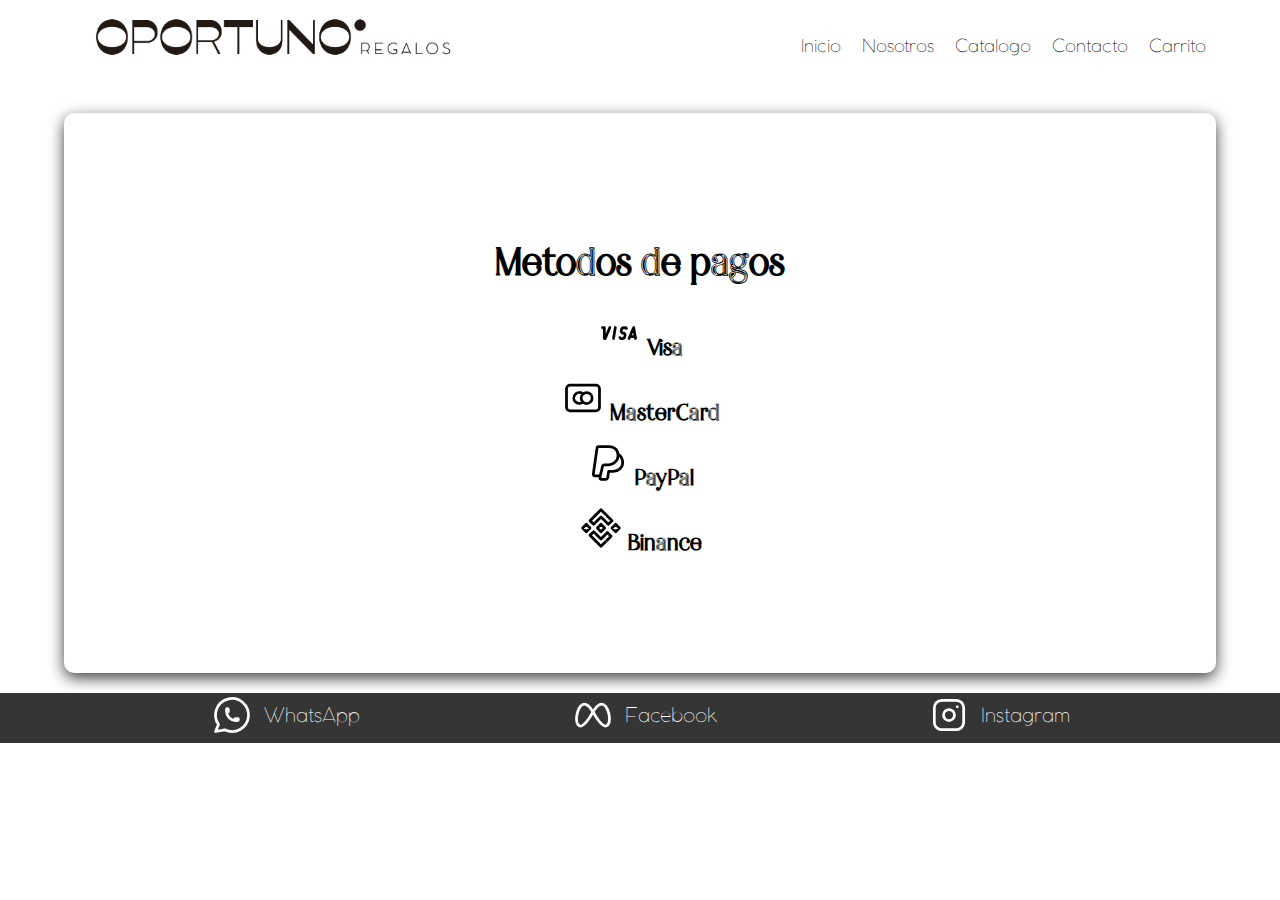
==== pages/carrito.html @ 271d050b "primer commit" ====
<!DOCTYPE html>
<html lang="es">
<head>
    <meta charset="UTF-8">
    <meta name="viewport" content="width=device-width, initial-scale=1.0">
    <link rel="preconnect" href="https://fonts.googleapis.com">
<link rel="preconnect" href="https://fonts.gstatic.com" crossorigin>
<link href="https://fonts.googleapis.com/css2?family=Open+Sans&family=PT+Sans:ital,wght@0,700;1,400&family=Staatliches&display=swap" rel="stylesheet">
    <link rel="stylesheet" href="../css/style.css">
    <title>Carrito</title>
</head>
<body>
    
    <header class="header">

        <div class="contenedor">
            <div class="barra">
                <a class="logo" href="../index.html">
                    <img src="../img/logo-png.png" alt="">
                </a>

                <nav class="navegacion">
                    <a href="../index.html" class="navegacion__enlace">Inicio</a>
                    <a href="../pages/nosotros.html" class="navegacion__enlace">Nosotros</a>
                    <a href="../pages/catalogo.html" class="navegacion__enlace">Catalogo</a>
                    <a href="../pages/contacto.html" class="navegacion__enlace">Contacto</a>
                    <a href="../pages/carrito.html" class="navegacion__enlace">Carrito</a>
                </nav>
            </div>
        </div>

    </header>

    <main class="contenedor sombra">

        <div class="centrar-texto pagos">
            <h1>Metodos de pagos</h1>

            <h4>
                <svg xmlns="http://www.w3.org/2000/svg" class="icon icon-tabler icon-tabler-brand-visa" width="44" height="44" viewBox="0 0 24 24" stroke-width="1.5" stroke="#000000" fill="none" stroke-linecap="round" stroke-linejoin="round">
                    <path stroke="none" d="M0 0h24v24H0z" fill="none"/>
                    <path d="M21 15l-1 -6l-2.5 6" />
                    <path d="M9 15l1 -6" />
                    <path d="M3 9h1v6h.5l2.5 -6" />
                    <path d="M16 9.5a.5 .5 0 0 0 -.5 -.5h-.75c-.721 0 -1.337 .521 -1.455 1.233l-.09 .534a1.059 1.059 0 0 0 1.045 1.233a1.059 1.059 0 0 1 1.045 1.233l-.09 .534a1.476 1.476 0 0 1 -1.455 1.233h-.75a.5 .5 0 0 1 -.5 -.5" />
                    <path d="M18 14h2.7" />
                  </svg>
                Visa</h4>
            <h4>
                <svg xmlns="http://www.w3.org/2000/svg" class="icon icon-tabler icon-tabler-brand-mastercard" width="44" height="44" viewBox="0 0 24 24" stroke-width="1.5" stroke="#000000" fill="none" stroke-linecap="round" stroke-linejoin="round">
                    <path stroke="none" d="M0 0h24v24H0z" fill="none"/>
                    <path d="M14 12m-3 0a3 3 0 1 0 6 0a3 3 0 1 0 -6 0" />
                    <path d="M12 9.765a3 3 0 1 0 0 4.47" />
                    <path d="M3 5m0 2a2 2 0 0 1 2 -2h14a2 2 0 0 1 2 2v10a2 2 0 0 1 -2 2h-14a2 2 0 0 1 -2 -2z" />
                  </svg>
                MasterCard</h4>
            <h4>
                <svg xmlns="http://www.w3.org/2000/svg" class="icon icon-tabler icon-tabler-brand-paypal" width="44" height="44" viewBox="0 0 24 24" stroke-width="1.5" stroke="#000000" fill="none" stroke-linecap="round" stroke-linejoin="round">
                    <path stroke="none" d="M0 0h24v24H0z" fill="none"/>
                    <path d="M10 13l2.5 0c2.5 0 5 -2.5 5 -5c0 -3 -1.9 -5 -5 -5h-5.5c-.5 0 -1 .5 -1 1l-2 14c0 .5 .5 1 1 1h2.8l1.2 -5c.1 -.6 .4 -1 1 -1zm7.5 -5.8c1.7 1 2.5 2.8 2.5 4.8c0 2.5 -2.5 4.5 -5 4.5h-2.6l-.6 3.6a1 1 0 0 1 -1 .8l-2.7 0a.5 .5 0 0 1 -.5 -.6l.2 -1.4" />
                  </svg>
                PayPal</h4>
            <h4>
                <svg xmlns="http://www.w3.org/2000/svg" class="icon icon-tabler icon-tabler-brand-binance" width="44" height="44" viewBox="0 0 24 24" stroke-width="1.5" stroke="#000000" fill="none" stroke-linecap="round" stroke-linejoin="round">
                    <path stroke="none" d="M0 0h24v24H0z" fill="none"/>
                    <path d="M6 8l2 2l4 -4l4 4l2 -2l-6 -6z" />
                    <path d="M6 16l2 -2l4 4l3.5 -3.5l2 2l-5.5 5.5z" />
                    <path d="M20 10l2 2l-2 2l-2 -2z" />
                    <path d="M4 10l2 2l-2 2l-2 -2z" />
                    <path d="M12 10l2 2l-2 2l-2 -2z" />
                  </svg>
                Binance</h4>
        </div>
        
    </main>

    <footer class="footer">
        <div class="footer__barra">
            <a class="footer__enlace" href="">
                <svg xmlns="http://www.w3.org/2000/svg" class="icon icon-tabler icon-tabler-brand-whatsapp" width="44" height="44" viewBox="0 0 24 24" stroke-width="1.5" stroke="#ffffff" fill="none" stroke-linecap="round" stroke-linejoin="round">
                    <path stroke="none" d="M0 0h24v24H0z" fill="none"/>
                    <path d="M3 21l1.65 -3.8a9 9 0 1 1 3.4 2.9l-5.05 .9" />
                    <path d="M9 10a.5 .5 0 0 0 1 0v-1a.5 .5 0 0 0 -1 0v1a5 5 0 0 0 5 5h1a.5 .5 0 0 0 0 -1h-1a.5 .5 0 0 0 0 1" />
                  </svg>
                WhatsApp</a>
            
            <a class="footer__enlace" href="">
                <svg xmlns="http://www.w3.org/2000/svg" class="icon icon-tabler icon-tabler-brand-meta" width="44" height="44" viewBox="0 0 24 24" stroke-width="1.5" stroke="#ffffff" fill="none" stroke-linecap="round" stroke-linejoin="round">
                    <path stroke="none" d="M0 0h24v24H0z" fill="none"/>
                    <path d="M12 10.174c1.766 -2.784 3.315 -4.174 4.648 -4.174c2 0 3.263 2.213 4 5.217c.704 2.869 .5 6.783 -2 6.783c-1.114 0 -2.648 -1.565 -4.148 -3.652a27.627 27.627 0 0 1 -2.5 -4.174z" />
                    <path d="M12 10.174c-1.766 -2.784 -3.315 -4.174 -4.648 -4.174c-2 0 -3.263 2.213 -4 5.217c-.704 2.869 -.5 6.783 2 6.783c1.114 0 2.648 -1.565 4.148 -3.652c1 -1.391 1.833 -2.783 2.5 -4.174z" />
                  </svg>
                Facebook</a>
            
            
            <a class="footer__enlace" href="">
                <svg xmlns="http://www.w3.org/2000/svg" class="icon icon-tabler icon-tabler-brand-instagram" width="44" height="44" viewBox="0 0 24 24" stroke-width="1.5" stroke="#ffffff" fill="none" stroke-linecap="round" stroke-linejoin="round">
                    <path stroke="none" d="M0 0h24v24H0z" fill="none"/>
                    <path d="M4 4m0 4a4 4 0 0 1 4 -4h8a4 4 0 0 1 4 4v8a4 4 0 0 1 -4 4h-8a4 4 0 0 1 -4 -4z" />
                    <path d="M12 12m-3 0a3 3 0 1 0 6 0a3 3 0 1 0 -6 0" />
                    <path d="M16.5 7.5l0 .01" />
                  </svg>
                Instagram</a>

        </div>
    </footer>
</body>
</html>
---- css/style.css ----
@font-face {
  font-family: "braga";
  src: url(../font/Braga.otf);
}
@font-face {
  font-family: "cocomat";
  src: url(../font/Cocomat\ Ultralight-trial.ttf);
}
/** Variables **/
* {
  margin: 0;
  padding: 0;
  box-sizing: border-box;
  font-size: 62.5%; /* 1 rem = 10px */
}

body {
  font-family: "cocomat", sans-serif;
  font-size: 1.6rem;
  line-height: 2;
  background-color: #ffffff;
}

/* Globales */
.contenedor {
  max-width: 120rem;
  width: 90%;
  margin: 0 auto;
}

a {
  text-decoration: none;
  font-size: 3rem;
}

h1, h2, h3, h4 {
  font-family: "braga", sans-serif;
}

h1 {
  font-size: 4.8rem;
}

h2 {
  font-size: 4rem;
}

h3 {
  font-size: 3.2rem;
}

h4 {
  font-size: 2.8rem;
}

p {
  font-size: 1.5rem;
}

img {
  max-width: 100%;
}

/* Utilidades */
.no-margin {
  margin: 0;
}

.no-padding {
  padding: 0;
}

.centrar-texto {
  text-align: center;
}

.sombra {
  -webkit-box-shadow: 0px 5px 15px 0px rgba(0, 0, 0, 0.75);
  -moz-box-shadow: 0px 5px 15px 0px rgba(0, 0, 0, 0.75);
  box-shadow: 0px 5px 15px 0px rgba(0, 0, 0, 0.75);
  background-color: #ffffff;
  padding: 0.5rem;
  border-radius: 1rem;
  margin: 2rem auto;
}

/* Header */
.barra {
  display: flex;
  flex-direction: column;
  align-items: center;
}

@media (min-width: 992px) {
  .barra {
    display: flex;
    flex-direction: row;
    justify-content: space-between;
    align-items: center;
  }
}
.navegacion__enlace {
  font-size: 1.8rem;
  color: #000000;
  padding: 1rem;
}

.logo {
  width: 400px;
}

/** Footer **/
.footer {
  background-color: #343534;
  height: 5rem;
  margin-top: 2rem;
}
.footer__barra {
  display: flex;
  justify-content: space-evenly;
  align-items: center;
}
.footer__enlace {
  color: #ffffff;
  font-size: 2rem;
  display: flex;
  flex-direction: row;
  align-items: center;
  text-align: center;
  gap: 1rem;
}

.bg__portada {
  background-image: url(../img/DSC_0061\(1\).jpg);
  height: 60vh;
  background-position: center center;
  background-repeat: no-repeat;
  background-size: cover;
}

/** Formulario **/
.formulario {
  margin-bottom: 2rem;
}
.formulario__img {
  height: 600px;
  width: 500px;
  border-radius: 5px;
}

form {
  width: 500px;
  margin: 0 auto;
  padding: 20px;
  border: 1px solid #ccc;
  border-radius: 5px;
}

label {
  font-size: 3rem;
}

label,
input,
textarea {
  display: block;
  margin-bottom: 10px;
}

input[type=text],
input[type=email],
input[type=number],
textarea {
  text-align: center;
  width: 100%;
  padding: 10px;
  font-size: 16px;
  border: 1px solid #ccc;
  border-radius: 5px;
}

input[type=submit] {
  background-color: #4caf50;
  color: white;
  border: none;
  padding: 15px 20px;
  font-size: 18px;
  border-radius: 5px;
  cursor: pointer;
}

input[type=submit]:hover {
  background-color: #45a049;
}

@media (min-width: 992px) {
  .formulario {
    display: flex;
  }
}
/** Pagos **/
.pagos {
  display: flex;
  flex-direction: column;
  align-items: center;
  justify-content: center;
  height: 550px;
}

/** Producto **/
.producto {
  background-color: #D6CBB8;
  padding: 1rem;
  border-radius: 10px;
  margin: 1rem 1rem 1rem 1rem;
}

.producto__nombre {
  font-size: 4rem;
}

.producto__precio {
  font-size: 2.8rem;
  color: #7A5145;
}

.producto__nombre,
.producto__precio {
  font-family: "braga", sans-serif;
  text-align: center;
  margin: 1rem 0;
  line-height: 1.2;
}

/** Graficos **/
.grafico {
  min-height: 30rem;
  background-repeat: no-repeat;
  background-size: cover;
  grid-column: 1/3;
  margin: 1rem 1rem 1rem 1rem;
}

.grafico--caja {
  background-image: url(../img/DSC_0061\(1\).jpg);
  grid-row: 2/3;
  border-radius: 10px;
}

.grafico--portada {
  background-image: url(../img/portada.jpg);
  grid-row: 8/9;
  border-radius: 10px;
}

@media (min-width: 768px) {
  .grafico--portada {
    grid-row: 5/6;
    grid-column: 2/4;
    border-radius: 10px;
  }
}
/** Section **/
@media (min-width: 768px) {
  .grid {
    display: grid;
    grid-template-columns: repeat(3, 1fr);
    gap: 1rem;
  }
  .uno {
    grid-column: 1/4;
  }
}
.personalizacion {
  color: #ffffff;
  background-color: #343534;
  margin-top: 3rem;
  padding: 8rem;
}

.destacados {
  margin-top: 2rem;
  padding: 2rem;
}

/*# sourceMappingURL=style.css.map */
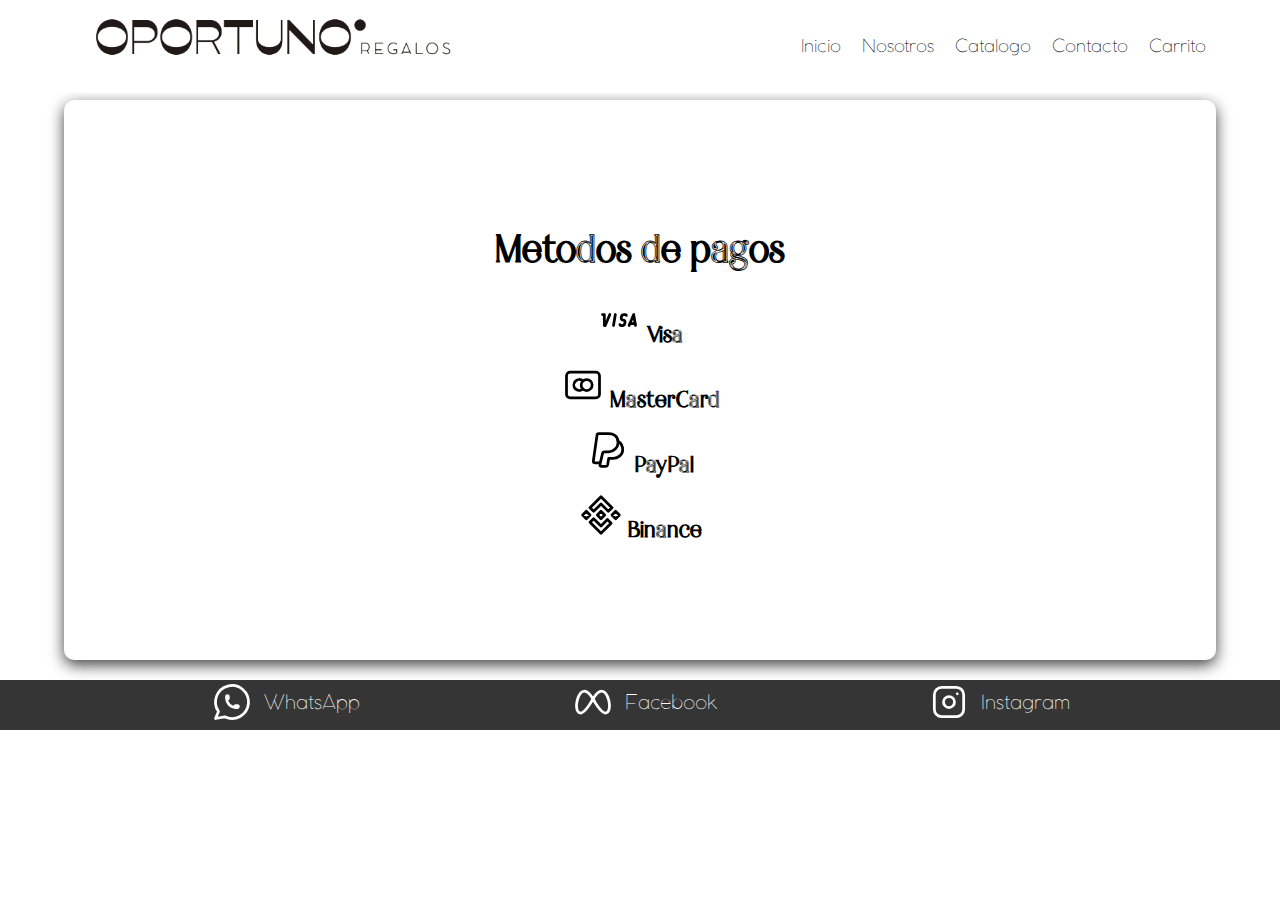
==== commit 60b4fdee: "Actualizacion del proyecto" ====
--- a/pages/carrito.html
+++ b/pages/carrito.html
@@ -1,16 +1,22 @@
 <!DOCTYPE html>
 <html lang="es">
+
 <head>
     <meta charset="UTF-8">
     <meta name="viewport" content="width=device-width, initial-scale=1.0">
     <link rel="preconnect" href="https://fonts.googleapis.com">
-<link rel="preconnect" href="https://fonts.gstatic.com" crossorigin>
-<link href="https://fonts.googleapis.com/css2?family=Open+Sans&family=PT+Sans:ital,wght@0,700;1,400&family=Staatliches&display=swap" rel="stylesheet">
+    <link rel="preconnect" href="https://fonts.gstatic.com" crossorigin>
+    <link
+        href="https://fonts.googleapis.com/css2?family=Open+Sans&family=PT+Sans:ital,wght@0,700;1,400&family=Staatliches&display=swap"
+        rel="stylesheet">
     <link rel="stylesheet" href="../css/style.css">
     <title>Carrito</title>
+    <link rel="icon" href="../img/favicon.ico" type="image/x-icon">
+    <link rel="shortcut icon" href="../img/favicon.ico" type="image/x-icon">
 </head>
+
 <body>
-    
+
     <header class="header">
 
         <div class="contenedor">
@@ -31,78 +37,104 @@
 
     </header>
 
-    <main class="contenedor sombra">
+    <main>
 
+        <div class="contenedor sombra">
         <div class="centrar-texto pagos">
             <h1>Metodos de pagos</h1>
 
             <h4>
-                <svg xmlns="http://www.w3.org/2000/svg" class="icon icon-tabler icon-tabler-brand-visa" width="44" height="44" viewBox="0 0 24 24" stroke-width="1.5" stroke="#000000" fill="none" stroke-linecap="round" stroke-linejoin="round">
-                    <path stroke="none" d="M0 0h24v24H0z" fill="none"/>
+                <svg xmlns="http://www.w3.org/2000/svg" class="icon icon-tabler icon-tabler-brand-visa" width="44"
+                    height="44" viewBox="0 0 24 24" stroke-width="1.5" stroke="#000000" fill="none"
+                    stroke-linecap="round" stroke-linejoin="round">
+                    <path stroke="none" d="M0 0h24v24H0z" fill="none" />
                     <path d="M21 15l-1 -6l-2.5 6" />
                     <path d="M9 15l1 -6" />
                     <path d="M3 9h1v6h.5l2.5 -6" />
-                    <path d="M16 9.5a.5 .5 0 0 0 -.5 -.5h-.75c-.721 0 -1.337 .521 -1.455 1.233l-.09 .534a1.059 1.059 0 0 0 1.045 1.233a1.059 1.059 0 0 1 1.045 1.233l-.09 .534a1.476 1.476 0 0 1 -1.455 1.233h-.75a.5 .5 0 0 1 -.5 -.5" />
+                    <path
+                        d="M16 9.5a.5 .5 0 0 0 -.5 -.5h-.75c-.721 0 -1.337 .521 -1.455 1.233l-.09 .534a1.059 1.059 0 0 0 1.045 1.233a1.059 1.059 0 0 1 1.045 1.233l-.09 .534a1.476 1.476 0 0 1 -1.455 1.233h-.75a.5 .5 0 0 1 -.5 -.5" />
                     <path d="M18 14h2.7" />
-                  </svg>
-                Visa</h4>
+                </svg>
+                Visa
+            </h4>
             <h4>
-                <svg xmlns="http://www.w3.org/2000/svg" class="icon icon-tabler icon-tabler-brand-mastercard" width="44" height="44" viewBox="0 0 24 24" stroke-width="1.5" stroke="#000000" fill="none" stroke-linecap="round" stroke-linejoin="round">
-                    <path stroke="none" d="M0 0h24v24H0z" fill="none"/>
+                <svg xmlns="http://www.w3.org/2000/svg" class="icon icon-tabler icon-tabler-brand-mastercard" width="44"
+                    height="44" viewBox="0 0 24 24" stroke-width="1.5" stroke="#000000" fill="none"
+                    stroke-linecap="round" stroke-linejoin="round">
+                    <path stroke="none" d="M0 0h24v24H0z" fill="none" />
                     <path d="M14 12m-3 0a3 3 0 1 0 6 0a3 3 0 1 0 -6 0" />
                     <path d="M12 9.765a3 3 0 1 0 0 4.47" />
                     <path d="M3 5m0 2a2 2 0 0 1 2 -2h14a2 2 0 0 1 2 2v10a2 2 0 0 1 -2 2h-14a2 2 0 0 1 -2 -2z" />
-                  </svg>
-                MasterCard</h4>
+                </svg>
+                MasterCard
+            </h4>
             <h4>
-                <svg xmlns="http://www.w3.org/2000/svg" class="icon icon-tabler icon-tabler-brand-paypal" width="44" height="44" viewBox="0 0 24 24" stroke-width="1.5" stroke="#000000" fill="none" stroke-linecap="round" stroke-linejoin="round">
-                    <path stroke="none" d="M0 0h24v24H0z" fill="none"/>
-                    <path d="M10 13l2.5 0c2.5 0 5 -2.5 5 -5c0 -3 -1.9 -5 -5 -5h-5.5c-.5 0 -1 .5 -1 1l-2 14c0 .5 .5 1 1 1h2.8l1.2 -5c.1 -.6 .4 -1 1 -1zm7.5 -5.8c1.7 1 2.5 2.8 2.5 4.8c0 2.5 -2.5 4.5 -5 4.5h-2.6l-.6 3.6a1 1 0 0 1 -1 .8l-2.7 0a.5 .5 0 0 1 -.5 -.6l.2 -1.4" />
-                  </svg>
-                PayPal</h4>
+                <svg xmlns="http://www.w3.org/2000/svg" class="icon icon-tabler icon-tabler-brand-paypal" width="44"
+                    height="44" viewBox="0 0 24 24" stroke-width="1.5" stroke="#000000" fill="none"
+                    stroke-linecap="round" stroke-linejoin="round">
+                    <path stroke="none" d="M0 0h24v24H0z" fill="none" />
+                    <path
+                        d="M10 13l2.5 0c2.5 0 5 -2.5 5 -5c0 -3 -1.9 -5 -5 -5h-5.5c-.5 0 -1 .5 -1 1l-2 14c0 .5 .5 1 1 1h2.8l1.2 -5c.1 -.6 .4 -1 1 -1zm7.5 -5.8c1.7 1 2.5 2.8 2.5 4.8c0 2.5 -2.5 4.5 -5 4.5h-2.6l-.6 3.6a1 1 0 0 1 -1 .8l-2.7 0a.5 .5 0 0 1 -.5 -.6l.2 -1.4" />
+                </svg>
+                PayPal
+            </h4>
             <h4>
-                <svg xmlns="http://www.w3.org/2000/svg" class="icon icon-tabler icon-tabler-brand-binance" width="44" height="44" viewBox="0 0 24 24" stroke-width="1.5" stroke="#000000" fill="none" stroke-linecap="round" stroke-linejoin="round">
-                    <path stroke="none" d="M0 0h24v24H0z" fill="none"/>
+                <svg xmlns="http://www.w3.org/2000/svg" class="icon icon-tabler icon-tabler-brand-binance" width="44"
+                    height="44" viewBox="0 0 24 24" stroke-width="1.5" stroke="#000000" fill="none"
+                    stroke-linecap="round" stroke-linejoin="round">
+                    <path stroke="none" d="M0 0h24v24H0z" fill="none" />
                     <path d="M6 8l2 2l4 -4l4 4l2 -2l-6 -6z" />
                     <path d="M6 16l2 -2l4 4l3.5 -3.5l2 2l-5.5 5.5z" />
                     <path d="M20 10l2 2l-2 2l-2 -2z" />
                     <path d="M4 10l2 2l-2 2l-2 -2z" />
                     <path d="M12 10l2 2l-2 2l-2 -2z" />
-                  </svg>
-                Binance</h4>
+                </svg>
+                Binance
+            </h4>
         </div>
-        
+    </div>
+
     </main>
 
     <footer class="footer">
         <div class="footer__barra">
-            <a class="footer__enlace" href="">
-                <svg xmlns="http://www.w3.org/2000/svg" class="icon icon-tabler icon-tabler-brand-whatsapp" width="44" height="44" viewBox="0 0 24 24" stroke-width="1.5" stroke="#ffffff" fill="none" stroke-linecap="round" stroke-linejoin="round">
-                    <path stroke="none" d="M0 0h24v24H0z" fill="none"/>
+            <a class="footer__enlace" href="" target="_blank">
+                <svg xmlns="http://www.w3.org/2000/svg" class="icon icon-tabler icon-tabler-brand-whatsapp" width="44"
+                    height="44" viewBox="0 0 24 24" stroke-width="1.5" stroke="#ffffff" fill="none"
+                    stroke-linecap="round" stroke-linejoin="round">
+                    <path stroke="none" d="M0 0h24v24H0z" fill="none" />
                     <path d="M3 21l1.65 -3.8a9 9 0 1 1 3.4 2.9l-5.05 .9" />
-                    <path d="M9 10a.5 .5 0 0 0 1 0v-1a.5 .5 0 0 0 -1 0v1a5 5 0 0 0 5 5h1a.5 .5 0 0 0 0 -1h-1a.5 .5 0 0 0 0 1" />
-                  </svg>
+                    <path
+                        d="M9 10a.5 .5 0 0 0 1 0v-1a.5 .5 0 0 0 -1 0v1a5 5 0 0 0 5 5h1a.5 .5 0 0 0 0 -1h-1a.5 .5 0 0 0 0 1" />
+                </svg>
                 WhatsApp</a>
-            
-            <a class="footer__enlace" href="">
-                <svg xmlns="http://www.w3.org/2000/svg" class="icon icon-tabler icon-tabler-brand-meta" width="44" height="44" viewBox="0 0 24 24" stroke-width="1.5" stroke="#ffffff" fill="none" stroke-linecap="round" stroke-linejoin="round">
-                    <path stroke="none" d="M0 0h24v24H0z" fill="none"/>
-                    <path d="M12 10.174c1.766 -2.784 3.315 -4.174 4.648 -4.174c2 0 3.263 2.213 4 5.217c.704 2.869 .5 6.783 -2 6.783c-1.114 0 -2.648 -1.565 -4.148 -3.652a27.627 27.627 0 0 1 -2.5 -4.174z" />
-                    <path d="M12 10.174c-1.766 -2.784 -3.315 -4.174 -4.648 -4.174c-2 0 -3.263 2.213 -4 5.217c-.704 2.869 -.5 6.783 2 6.783c1.114 0 2.648 -1.565 4.148 -3.652c1 -1.391 1.833 -2.783 2.5 -4.174z" />
-                  </svg>
+
+            <a class="footer__enlace" href="https://www.facebook.com/oportuno.regalos/" target="_blank">
+                <svg xmlns="http://www.w3.org/2000/svg" class="icon icon-tabler icon-tabler-brand-meta" width="44"
+                    height="44" viewBox="0 0 24 24" stroke-width="1.5" stroke="#ffffff" fill="none"
+                    stroke-linecap="round" stroke-linejoin="round">
+                    <path stroke="none" d="M0 0h24v24H0z" fill="none" />
+                    <path
+                        d="M12 10.174c1.766 -2.784 3.315 -4.174 4.648 -4.174c2 0 3.263 2.213 4 5.217c.704 2.869 .5 6.783 -2 6.783c-1.114 0 -2.648 -1.565 -4.148 -3.652a27.627 27.627 0 0 1 -2.5 -4.174z" />
+                    <path
+                        d="M12 10.174c-1.766 -2.784 -3.315 -4.174 -4.648 -4.174c-2 0 -3.263 2.213 -4 5.217c-.704 2.869 -.5 6.783 2 6.783c1.114 0 2.648 -1.565 4.148 -3.652c1 -1.391 1.833 -2.783 2.5 -4.174z" />
+                </svg>
                 Facebook</a>
-            
-            
-            <a class="footer__enlace" href="">
-                <svg xmlns="http://www.w3.org/2000/svg" class="icon icon-tabler icon-tabler-brand-instagram" width="44" height="44" viewBox="0 0 24 24" stroke-width="1.5" stroke="#ffffff" fill="none" stroke-linecap="round" stroke-linejoin="round">
-                    <path stroke="none" d="M0 0h24v24H0z" fill="none"/>
+
+
+            <a class="footer__enlace" href="https://www.instagram.com/oportuno.regalos/" target="_blank">
+                <svg xmlns="http://www.w3.org/2000/svg" class="icon icon-tabler icon-tabler-brand-instagram" width="44"
+                    height="44" viewBox="0 0 24 24" stroke-width="1.5" stroke="#ffffff" fill="none"
+                    stroke-linecap="round" stroke-linejoin="round">
+                    <path stroke="none" d="M0 0h24v24H0z" fill="none" />
                     <path d="M4 4m0 4a4 4 0 0 1 4 -4h8a4 4 0 0 1 4 4v8a4 4 0 0 1 -4 4h-8a4 4 0 0 1 -4 -4z" />
                     <path d="M12 12m-3 0a3 3 0 1 0 6 0a3 3 0 1 0 -6 0" />
                     <path d="M16.5 7.5l0 .01" />
-                  </svg>
+                </svg>
                 Instagram</a>
 
         </div>
     </footer>
 </body>
+
 </html>--- a/css/style.css
+++ b/css/style.css
@@ -19,6 +19,10 @@
   font-size: 1.6rem;
   line-height: 2;
   background-color: #ffffff;
+}
+
+main {
+  margin-top: 10rem;
 }
 
 /* Globales */
@@ -85,6 +89,13 @@
 }
 
 /* Header */
+.header {
+  width: 100%;
+  background-color: #ffffff;
+  position: fixed;
+  top: 0;
+}
+
 .barra {
   display: flex;
   flex-direction: column;
@@ -209,7 +220,7 @@
 
 /** Producto **/
 .producto {
-  background-color: #D6CBB8;
+  background-color: #566440;
   padding: 1rem;
   border-radius: 10px;
   margin: 1rem 1rem 1rem 1rem;
@@ -222,6 +233,11 @@
 .producto__precio {
   font-size: 2.8rem;
   color: #7A5145;
+}
+
+.producto__informacion {
+  display: flex;
+  flex-direction: column;
 }
 
 .producto__nombre,
@@ -230,6 +246,7 @@
   text-align: center;
   margin: 1rem 0;
   line-height: 1.2;
+  color: #ffffff;
 }
 
 /** Graficos **/
@@ -267,7 +284,7 @@
     grid-template-columns: repeat(3, 1fr);
     gap: 1rem;
   }
-  .uno {
+  .portada {
     grid-column: 1/4;
   }
 }
@@ -278,9 +295,60 @@
   padding: 8rem;
 }
 
+.personalizacion h2 {
+  font-size: 5rem;
+}
+
+.personalizacion p {
+  font-size: 2.8rem;
+}
+
 .destacados {
   margin-top: 2rem;
   padding: 2rem;
 }
 
+/** Pagina del Producto **/
+.caja img {
+  border-radius: 10px;
+}
+
+@media (min-width: 768px) {
+  .caja {
+    display: grid;
+    grid-template-columns: repeat(2, 1fr);
+    column-gap: 2rem;
+  }
+}
+.formulario {
+  display: grid;
+  grid-template-columns: repeat(2, 1fr);
+  gap: 2rem;
+}
+
+.formulario__campo {
+  border: 1px solid #000000;
+  background-color: transparent;
+  color: #000000;
+  font-size: 2rem;
+  font-family: "cocomat", sans-serif;
+  padding: 2rem;
+  border-radius: 10px;
+}
+
+.formulario__submit {
+  border: none;
+  font-size: 2rem;
+  font-family: var(--fuentePrincipal);
+  padding: 2rem;
+  transition: font-size 0.3s, background-color 0.3s ease;
+  grid-column: 1/3;
+  border-radius: 10px;
+}
+
+.formulario__submit:hover {
+  cursor: pointer;
+  font-size: 3rem;
+}
+
 /*# sourceMappingURL=style.css.map */
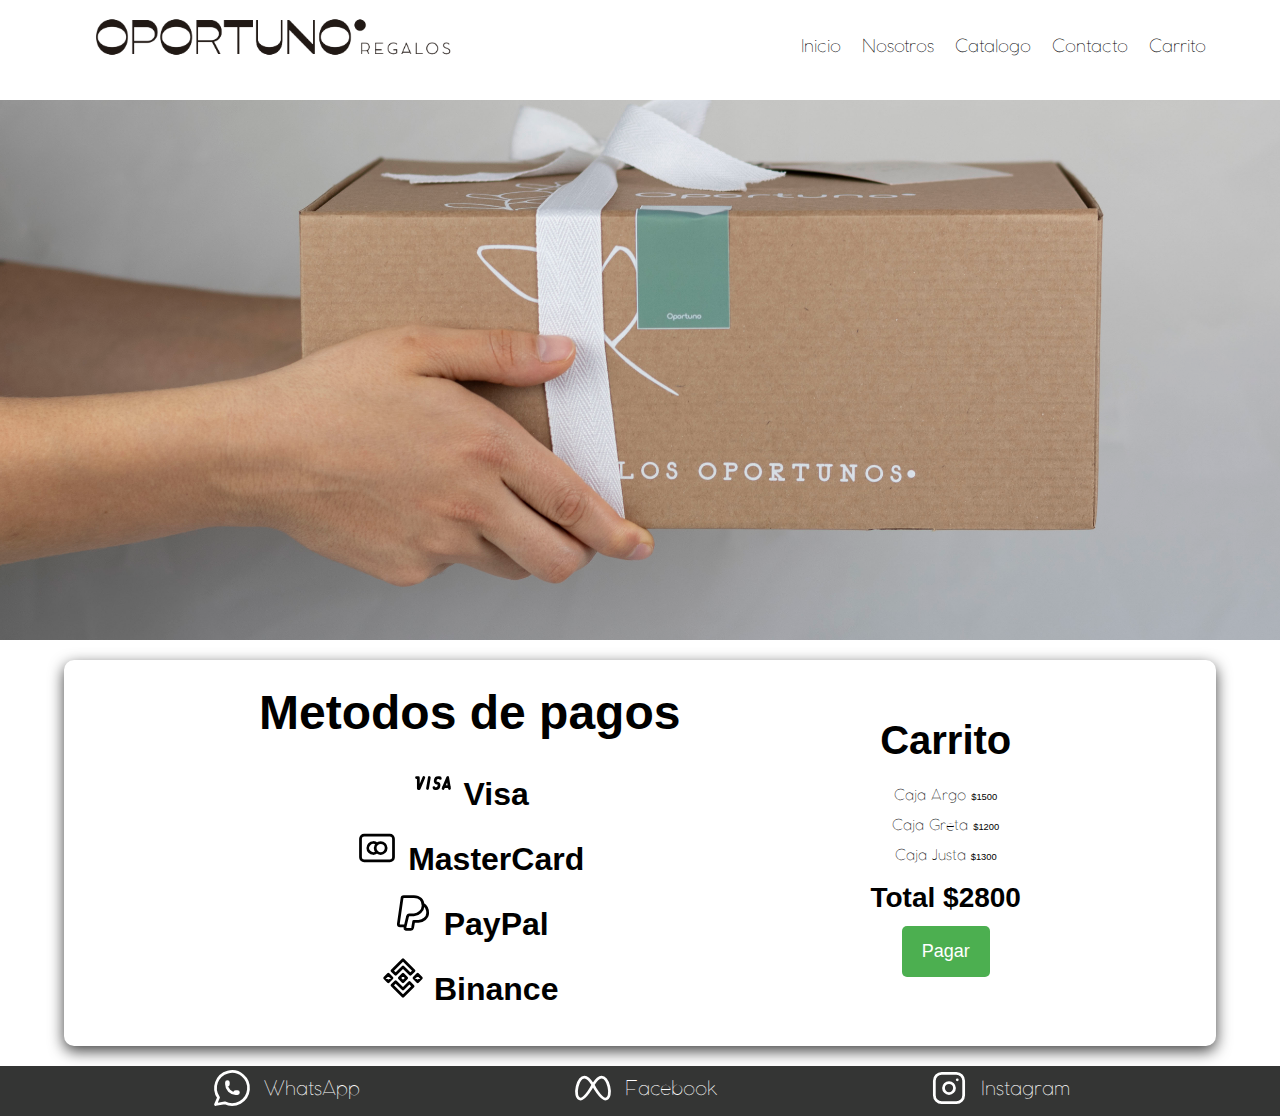
==== commit 3b4454e2: "Actualizaciones finales" ====
--- a/pages/carrito.html
+++ b/pages/carrito.html
@@ -10,6 +10,7 @@
         href="https://fonts.googleapis.com/css2?family=Open+Sans&family=PT+Sans:ital,wght@0,700;1,400&family=Staatliches&display=swap"
         rel="stylesheet">
     <link rel="stylesheet" href="../css/style.css">
+    <meta name="description" content="Compra fácil y segura en Oportuno. Revisa tu carrito y disfruta de ofertas exclusivas. Envío rápido y garantía de satisfacción.">
     <title>Carrito</title>
     <link rel="icon" href="../img/favicon.ico" type="image/x-icon">
     <link rel="shortcut icon" href="../img/favicon.ico" type="image/x-icon">
@@ -39,59 +40,74 @@
 
     <main>
 
-        <div class="contenedor sombra">
-        <div class="centrar-texto pagos">
-            <h1>Metodos de pagos</h1>
+        <div class="bg__portada"></div>
 
-            <h4>
-                <svg xmlns="http://www.w3.org/2000/svg" class="icon icon-tabler icon-tabler-brand-visa" width="44"
-                    height="44" viewBox="0 0 24 24" stroke-width="1.5" stroke="#000000" fill="none"
-                    stroke-linecap="round" stroke-linejoin="round">
-                    <path stroke="none" d="M0 0h24v24H0z" fill="none" />
-                    <path d="M21 15l-1 -6l-2.5 6" />
-                    <path d="M9 15l1 -6" />
-                    <path d="M3 9h1v6h.5l2.5 -6" />
-                    <path
-                        d="M16 9.5a.5 .5 0 0 0 -.5 -.5h-.75c-.721 0 -1.337 .521 -1.455 1.233l-.09 .534a1.059 1.059 0 0 0 1.045 1.233a1.059 1.059 0 0 1 1.045 1.233l-.09 .534a1.476 1.476 0 0 1 -1.455 1.233h-.75a.5 .5 0 0 1 -.5 -.5" />
-                    <path d="M18 14h2.7" />
-                </svg>
-                Visa
-            </h4>
-            <h4>
-                <svg xmlns="http://www.w3.org/2000/svg" class="icon icon-tabler icon-tabler-brand-mastercard" width="44"
-                    height="44" viewBox="0 0 24 24" stroke-width="1.5" stroke="#000000" fill="none"
-                    stroke-linecap="round" stroke-linejoin="round">
-                    <path stroke="none" d="M0 0h24v24H0z" fill="none" />
-                    <path d="M14 12m-3 0a3 3 0 1 0 6 0a3 3 0 1 0 -6 0" />
-                    <path d="M12 9.765a3 3 0 1 0 0 4.47" />
-                    <path d="M3 5m0 2a2 2 0 0 1 2 -2h14a2 2 0 0 1 2 2v10a2 2 0 0 1 -2 2h-14a2 2 0 0 1 -2 -2z" />
-                </svg>
-                MasterCard
-            </h4>
-            <h4>
-                <svg xmlns="http://www.w3.org/2000/svg" class="icon icon-tabler icon-tabler-brand-paypal" width="44"
-                    height="44" viewBox="0 0 24 24" stroke-width="1.5" stroke="#000000" fill="none"
-                    stroke-linecap="round" stroke-linejoin="round">
-                    <path stroke="none" d="M0 0h24v24H0z" fill="none" />
-                    <path
-                        d="M10 13l2.5 0c2.5 0 5 -2.5 5 -5c0 -3 -1.9 -5 -5 -5h-5.5c-.5 0 -1 .5 -1 1l-2 14c0 .5 .5 1 1 1h2.8l1.2 -5c.1 -.6 .4 -1 1 -1zm7.5 -5.8c1.7 1 2.5 2.8 2.5 4.8c0 2.5 -2.5 4.5 -5 4.5h-2.6l-.6 3.6a1 1 0 0 1 -1 .8l-2.7 0a.5 .5 0 0 1 -.5 -.6l.2 -1.4" />
-                </svg>
-                PayPal
-            </h4>
-            <h4>
-                <svg xmlns="http://www.w3.org/2000/svg" class="icon icon-tabler icon-tabler-brand-binance" width="44"
-                    height="44" viewBox="0 0 24 24" stroke-width="1.5" stroke="#000000" fill="none"
-                    stroke-linecap="round" stroke-linejoin="round">
-                    <path stroke="none" d="M0 0h24v24H0z" fill="none" />
-                    <path d="M6 8l2 2l4 -4l4 4l2 -2l-6 -6z" />
-                    <path d="M6 16l2 -2l4 4l3.5 -3.5l2 2l-5.5 5.5z" />
-                    <path d="M20 10l2 2l-2 2l-2 -2z" />
-                    <path d="M4 10l2 2l-2 2l-2 -2z" />
-                    <path d="M12 10l2 2l-2 2l-2 -2z" />
-                </svg>
-                Binance
-            </h4>
-        </div>
+        <div class="contenedor sombra carrito">
+
+            <section class="centrar-texto pagos">
+
+                <h1>Metodos de pagos</h1>
+
+                <h3>
+                    <svg xmlns="http://www.w3.org/2000/svg" class="icon icon-tabler icon-tabler-brand-visa" width="44"
+                        height="44" viewBox="0 0 24 24" stroke-width="1.5" stroke="#000000" fill="none"
+                        stroke-linecap="round" stroke-linejoin="round">
+                        <path stroke="none" d="M0 0h24v24H0z" fill="none" />
+                        <path d="M21 15l-1 -6l-2.5 6" />
+                        <path d="M9 15l1 -6" />
+                        <path d="M3 9h1v6h.5l2.5 -6" />
+                        <path
+                            d="M16 9.5a.5 .5 0 0 0 -.5 -.5h-.75c-.721 0 -1.337 .521 -1.455 1.233l-.09 .534a1.059 1.059 0 0 0 1.045 1.233a1.059 1.059 0 0 1 1.045 1.233l-.09 .534a1.476 1.476 0 0 1 -1.455 1.233h-.75a.5 .5 0 0 1 -.5 -.5" />
+                        <path d="M18 14h2.7" />
+                    </svg>
+                    Visa
+                </h3>
+                <h3>
+                    <svg xmlns="http://www.w3.org/2000/svg" class="icon icon-tabler icon-tabler-brand-mastercard"
+                        width="44" height="44" viewBox="0 0 24 24" stroke-width="1.5" stroke="#000000" fill="none"
+                        stroke-linecap="round" stroke-linejoin="round">
+                        <path stroke="none" d="M0 0h24v24H0z" fill="none" />
+                        <path d="M14 12m-3 0a3 3 0 1 0 6 0a3 3 0 1 0 -6 0" />
+                        <path d="M12 9.765a3 3 0 1 0 0 4.47" />
+                        <path d="M3 5m0 2a2 2 0 0 1 2 -2h14a2 2 0 0 1 2 2v10a2 2 0 0 1 -2 2h-14a2 2 0 0 1 -2 -2z" />
+                    </svg>
+                    MasterCard
+                </h3>
+                <h3>
+                    <svg xmlns="http://www.w3.org/2000/svg" class="icon icon-tabler icon-tabler-brand-paypal" width="44"
+                        height="44" viewBox="0 0 24 24" stroke-width="1.5" stroke="#000000" fill="none"
+                        stroke-linecap="round" stroke-linejoin="round">
+                        <path stroke="none" d="M0 0h24v24H0z" fill="none" />
+                        <path
+                            d="M10 13l2.5 0c2.5 0 5 -2.5 5 -5c0 -3 -1.9 -5 -5 -5h-5.5c-.5 0 -1 .5 -1 1l-2 14c0 .5 .5 1 1 1h2.8l1.2 -5c.1 -.6 .4 -1 1 -1zm7.5 -5.8c1.7 1 2.5 2.8 2.5 4.8c0 2.5 -2.5 4.5 -5 4.5h-2.6l-.6 3.6a1 1 0 0 1 -1 .8l-2.7 0a.5 .5 0 0 1 -.5 -.6l.2 -1.4" />
+                    </svg>
+                    PayPal
+                </h3>
+                <h3>
+                    <svg xmlns="http://www.w3.org/2000/svg" class="icon icon-tabler icon-tabler-brand-binance"
+                        width="44" height="44" viewBox="0 0 24 24" stroke-width="1.5" stroke="#000000" fill="none"
+                        stroke-linecap="round" stroke-linejoin="round">
+                        <path stroke="none" d="M0 0h24v24H0z" fill="none" />
+                        <path d="M6 8l2 2l4 -4l4 4l2 -2l-6 -6z" />
+                        <path d="M6 16l2 -2l4 4l3.5 -3.5l2 2l-5.5 5.5z" />
+                        <path d="M20 10l2 2l-2 2l-2 -2z" />
+                        <path d="M4 10l2 2l-2 2l-2 -2z" />
+                        <path d="M12 10l2 2l-2 2l-2 -2z" />
+                    </svg>
+                    Binance
+                </h3>
+            </section>
+
+            <div class="centrar-texto pagos">
+                <h2>Carrito</h2>
+                <p>Caja Argo <span>$1500</span></p>
+                <p>Caja Greta <span>$1200</span></p>
+                <p>Caja Justa <span>$1300</span></p>
+                <h4>Total $2800</h4>
+                <input type="submit" value="Pagar">
+            </div>
+        
+       
     </div>
 
     </main>
--- a/css/style.css
+++ b/css/style.css
@@ -1,10 +1,6 @@
-@font-face {
-  font-family: "braga";
-  src: url(../font/Braga.otf);
-}
 @font-face {
   font-family: "cocomat";
-  src: url(../font/Cocomat\ Ultralight-trial.ttf);
+  src: url(../font/Cocomat-Ultralight-trial.ttf);
 }
 /** Variables **/
 * {
@@ -38,7 +34,7 @@
 }
 
 h1, h2, h3, h4 {
-  font-family: "braga", sans-serif;
+  font-family: sans-serif;
 }
 
 h1 {
@@ -63,6 +59,10 @@
 
 img {
   max-width: 100%;
+}
+
+span {
+  font-family: Arial, Helvetica, sans-serif;
 }
 
 /* Utilidades */
@@ -120,7 +120,6 @@
   width: 400px;
 }
 
-/** Footer **/
 .footer {
   background-color: #343534;
   height: 5rem;
@@ -160,7 +159,7 @@
 }
 
 form {
-  width: 500px;
+  width: 450px;
   margin: 0 auto;
   padding: 20px;
   border: 1px solid #ccc;
@@ -209,40 +208,45 @@
     display: flex;
   }
 }
-/** Pagos **/
 .pagos {
   display: flex;
   flex-direction: column;
   align-items: center;
   justify-content: center;
-  height: 550px;
-}
-
-/** Producto **/
+  height: auto;
+  margin-bottom: 2rem;
+}
+
+.carrito {
+  display: flex;
+  flex-direction: column;
+}
+
+@media (min-width: 768px) {
+  .carrito {
+    flex-direction: row;
+    justify-content: space-evenly;
+  }
+}
 .producto {
   background-color: #566440;
   padding: 1rem;
   border-radius: 10px;
   margin: 1rem 1rem 1rem 1rem;
 }
-
 .producto__nombre {
   font-size: 4rem;
 }
-
 .producto__precio {
   font-size: 2.8rem;
   color: #7A5145;
 }
-
 .producto__informacion {
   display: flex;
   flex-direction: column;
 }
-
-.producto__nombre,
-.producto__precio {
-  font-family: "braga", sans-serif;
+.producto__nombre, .producto__precio {
+  font-family: sans-serif;
   text-align: center;
   margin: 1rem 0;
   line-height: 1.2;
@@ -257,7 +261,6 @@
   grid-column: 1/3;
   margin: 1rem 1rem 1rem 1rem;
 }
-
 .grafico--caja {
   background-image: url(../img/DSC_0061\(1\).jpg);
   grid-row: 2/3;
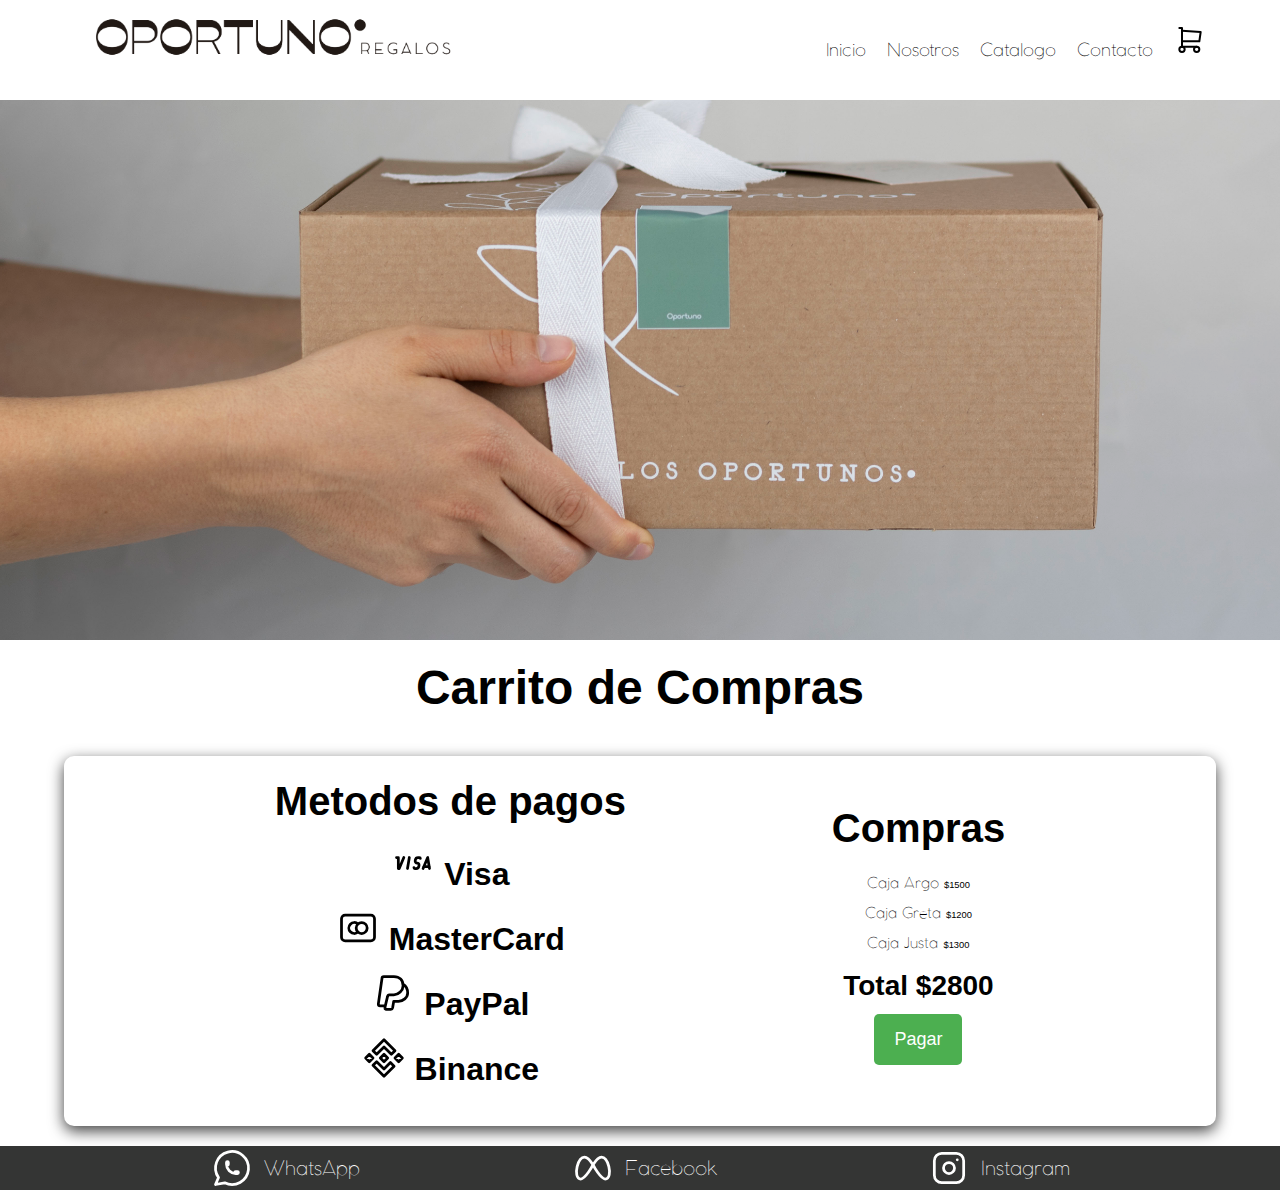
==== commit 8d7fd344: "Modificaciones Responsive" ====
--- a/pages/carrito.html
+++ b/pages/carrito.html
@@ -31,7 +31,13 @@
                     <a href="../pages/nosotros.html" class="navegacion__enlace">Nosotros</a>
                     <a href="../pages/catalogo.html" class="navegacion__enlace">Catalogo</a>
                     <a href="../pages/contacto.html" class="navegacion__enlace">Contacto</a>
-                    <a href="../pages/carrito.html" class="navegacion__enlace">Carrito</a>
+                    <a href="../pages/carrito.html" class="navegacion__enlace"><svg xmlns="http://www.w3.org/2000/svg" class="icon icon-tabler icon-tabler-shopping-cart" width="32" height="32" viewBox="0 0 24 24" stroke-width="1.5" stroke="#000000" fill="none" stroke-linecap="round" stroke-linejoin="round">
+                        <path stroke="none" d="M0 0h24v24H0z" fill="none"/>
+                        <path d="M6 19m-2 0a2 2 0 1 0 4 0a2 2 0 1 0 -4 0" />
+                        <path d="M17 19m-2 0a2 2 0 1 0 4 0a2 2 0 1 0 -4 0" />
+                        <path d="M17 17h-11v-14h-2" />
+                        <path d="M6 5l14 1l-1 7h-13" />
+                      </svg></a>
                 </nav>
             </div>
         </div>
@@ -41,12 +47,13 @@
     <main>
 
         <div class="bg__portada"></div>
+        <h1 class="centrar-texto">Carrito de Compras</h1>
 
         <div class="contenedor sombra carrito">
 
             <section class="centrar-texto pagos">
 
-                <h1>Metodos de pagos</h1>
+                <h2>Metodos de pagos</h2>
 
                 <h3>
                     <svg xmlns="http://www.w3.org/2000/svg" class="icon icon-tabler icon-tabler-brand-visa" width="44"
@@ -99,7 +106,7 @@
             </section>
 
             <div class="centrar-texto pagos">
-                <h2>Carrito</h2>
+                <h2>Compras</h2>
                 <p>Caja Argo <span>$1500</span></p>
                 <p>Caja Greta <span>$1200</span></p>
                 <p>Caja Justa <span>$1300</span></p>
--- a/css/style.css
+++ b/css/style.css
@@ -31,6 +31,7 @@
 a {
   text-decoration: none;
   font-size: 3rem;
+  color: #000000;
 }
 
 h1, h2, h3, h4 {
@@ -88,7 +89,6 @@
   margin: 2rem auto;
 }
 
-/* Header */
 .header {
   width: 100%;
   background-color: #ffffff;
@@ -122,7 +122,8 @@
 
 .footer {
   background-color: #343534;
-  height: 5rem;
+  height: auto;
+  max-width: 100%;
   margin-top: 2rem;
 }
 .footer__barra {
@@ -134,10 +135,15 @@
   color: #ffffff;
   font-size: 2rem;
   display: flex;
-  flex-direction: row;
+  flex-direction: column;
   align-items: center;
   text-align: center;
   gap: 1rem;
+}
+@media (min-width: 468px) {
+  .footer__enlace {
+    flex-direction: row;
+  }
 }
 
 .bg__portada {
@@ -148,16 +154,28 @@
   background-size: cover;
 }
 
-/** Formulario **/
-.formulario {
+.contacto__form {
   margin-bottom: 2rem;
-}
-.formulario__img {
-  height: 600px;
-  width: 500px;
-  border-radius: 5px;
-}
-
+  display: flex;
+  flex-direction: column;
+  gap: 1.5rem;
+}
+
+.contacto__img {
+  height: 400px;
+  width: 300px;
+  border-radius: 4rem;
+}
+
+@media (min-width: 468px) {
+  .contacto__form {
+    flex-direction: row;
+  }
+  .contacto__img {
+    height: 600px;
+    width: 400px;
+  }
+}
 form {
   width: 450px;
   margin: 0 auto;
@@ -203,11 +221,6 @@
   background-color: #45a049;
 }
 
-@media (min-width: 992px) {
-  .formulario {
-    display: flex;
-  }
-}
 .pagos {
   display: flex;
   flex-direction: column;
@@ -228,6 +241,10 @@
     justify-content: space-evenly;
   }
 }
+.catalogo {
+  margin-top: 15rem;
+}
+
 .producto {
   background-color: #566440;
   padding: 1rem;
